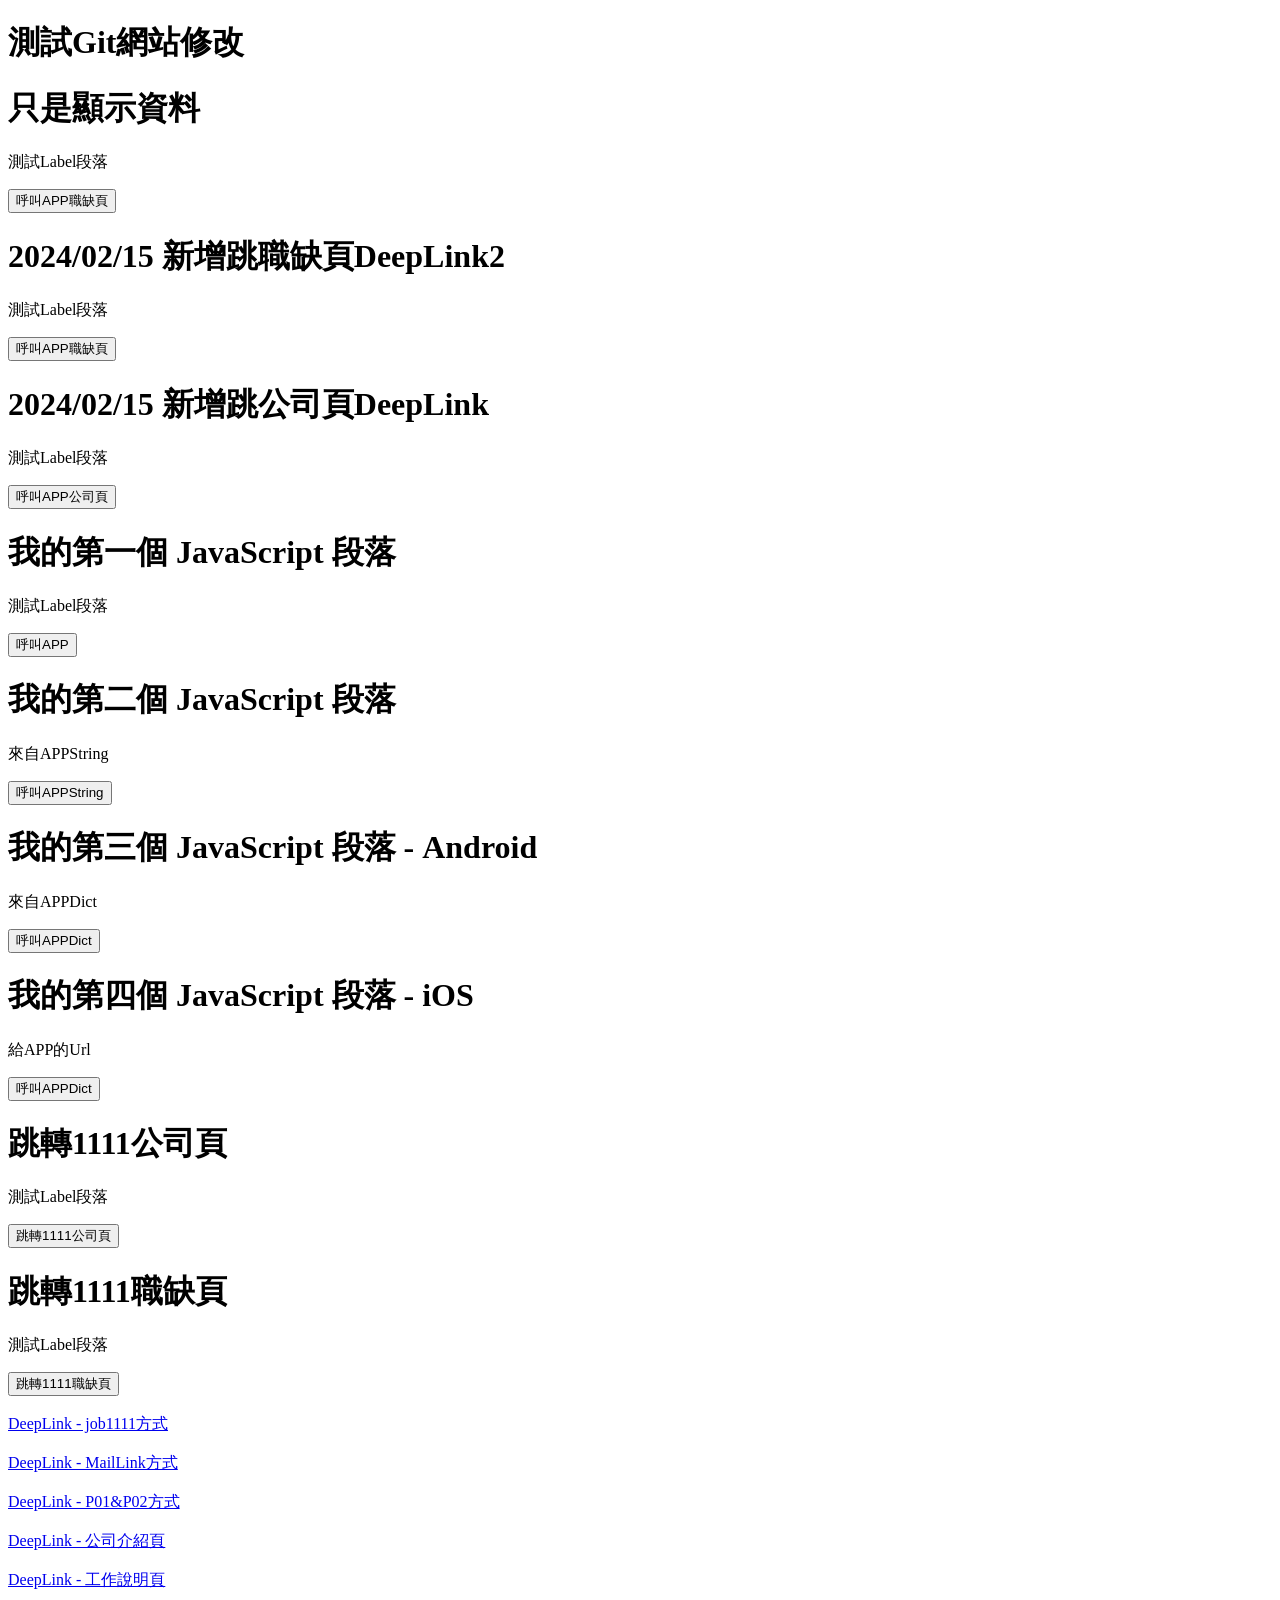
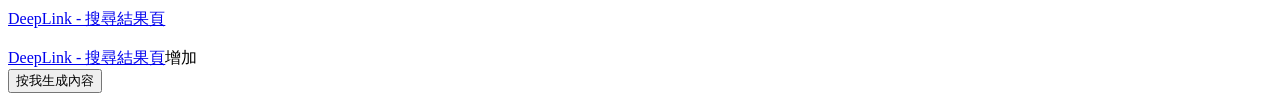
==== index.html @ 9b2616f8 "Update index.html jsCallDeepLink" ====
<!DOCTYPE html>
<html>
    <head>
        <meta charset="utf-8">
            <title>測試JavaScript</title>
	    <script src="testViewModel.js" defer></script>
            <script>
                // From App
                function callJSFromApp(message){
                    // document.getElementById("testDemo").innerHTML=Date();
                    document.getElementById("testDemo").innerHTML=message;
                }
                
                function sendMessage(message) {
                    document.getElementById("appSendString").innerHTML=message;
                    return "{\"status\":\"success\",\"value\":321}";
                }

                function dicationaryFromApp(dicationary) {
                    var sDecodedParam = window.atob(dicationary);

                    var dic = JSON.parse(sDecodedParam);
                    var token = dic["token"];
                    
                    document.getElementById("appSendDict").innerHTML=token;
                }
                
                // To App
                function jsCalliOS1() {
                    // 無參數
                    // postMessage必須帶參數 否則iOS收不到回調，無參數空值如postMessage({})
                    // window.webkit.messageHandlers.ToApp1.postMessage({})
                    
                    // 帶參數
                    window.webkit.messageHandlers.ToApp1.postMessage(131);
                }

                function jsCalliOS2() {
                    // Dictionary
                    window.webkit.messageHandlers.ToApp2.postMessage({"token":"abboke"});
                }

                function jsCalliOS3(message) {
                    // String
                    // window.webkit.messageHandlers.ToApp3.postMessage("Send message to Swift3")
                    window.JsInterface.searchJob(message);
                }

                function jsCalliOS4(message) {
                    // String
                    window.webkit.messageHandlers.appFunction.postMessage(message);
                    // 使用 JavaScript 與 WebView 的介面橋接方法，並傳遞參數
                    window.JsInterface.searchJob(message);
                }

                function checkAppInstalled(appScheme) {
                    // var appInstalled = false;

                    // 尝试打开特定应用程序的协议链接
                    // window.location.href = appScheme;

                    // 如果打开链接成功，则表示应用程序已安装
                    // 否则，catch 分支会执行
                   // appInstalled = true;


                    var now = new Date().valueOf();
                    setTimeout(function () {
                        if (new Date().valueOf() - now > 100) return;
                        window.location = "https://itunes.apple.com/tw/app/1111-zhao-gong-zuo/id805959101";
                    }, 50);
                    window.location = appScheme;
                    
                    // return appInstalled;
                }

                function showInfo() {
                    var platform = navigator.platform.toLowerCase();

                    var cookies = document.cookie;

                    var userAgent = navigator.userAgent
                    
                    var appInstalled = false;

                    // 尝试打开特定应用程序的协议链接
                    // window.location.href = appScheme;

                    // 如果打开链接成功，则表示应用程序已安装
                    // 否则，catch 分支会执行
                    // appInstalled = true;
                    // "     isInstallApp: " + appInstalled +

                    // 顯示訊息
                    document.getElementById('showInfo').innerHTML = "Platform: " + platform + "<br><br>Cookies: " + cookies + "<br><br>UserAgent: " + userAgent;
                }

function jsCallDeepLink(message, id) {
  var ua = navigator.userAgent || "";
  var isAndroid = /Android/i.test(ua);
  var isiOS = /iPhone|iPad|iPod/i.test(ua);

  var cookies = document.cookie;

  // 1) App 內的 WebView：優先走原生 bridge
  // iOS App 內的 WKWebView
  if (isiOS && window.webkit && window.webkit.messageHandlers && window.webkit.messageHandlers.appFunction) {
    window.webkit.messageHandlers.appFunction.postMessage({
      type: "openCompany",
      payload: message
    });
    document.getElementById(id).innerHTML = "Platform: iOS WKWebView<br>Cookies: " + cookies;
    return;
  }
  // Android App 內的 WebView
  if (isAndroid && window.JsInterface && typeof window.JsInterface.searchJob === "function") {
    window.JsInterface.searchJob(message);
    document.getElementById(id).innerHTML = "Platform: Android WebView<br>Cookies: " + cookies;
    return;
  }

  // 2) 純瀏覽器：嘗試 URL Scheme（或 Universal Link）
  var schemeUrl = "job1111://www.1111.com.tw/app?ajbl=" + encodeURIComponent(message);

  // 建議：若你已配置 Universal Link，直接導向對應的 https://universal.link 路徑，
  // iOS 會自動跳 App；未安裝則留在網頁。下面示範 Scheme + fallback 的作法。
  var appStoreUrl = "https://apps.apple.com/app/idXXXXXXXXX";   // <— 換成你們的 App Store 連結
  var playStoreUrl = "https://play.google.com/store/apps/details?id=com.xxx"; // <— 換成你們的 Play 連結
  var fallback = isiOS ? appStoreUrl : (isAndroid ? playStoreUrl : "https://www.1111.com.tw/");

  var start = Date.now();
  // 必須由使用者點擊事件觸發（你現在是 onclick，OK）
  window.location.href = schemeUrl;

  // 若未安裝 App，跳轉不成功，過一小段時間導去商店或官網
  setTimeout(function () {
    // 大部分瀏覽器在成功開 App 時，頁面會被切走，這個 setTimeout 來不及觸發；
    // 反之仍停留在頁面就視為失敗，做 fallback。
    if (Date.now() - start < 1500) {
      window.location.href = fallback;
    }
  }, 1200);

  document.getElementById(id).innerHTML = "Platform: " + (isiOS ? "iOS" : (isAndroid ? "Android" : "Other")) + "<br>Cookies: " + cookies;
}


                // 设置 cookie
                function setCookie(name, value, days) {
                    var expires = "";
                    if (days) {
                        var date = new Date();
                        date.setTime(date.getTime() + (days * 24 * 60 * 60 * 1000));
                        expires = "; expires=" + date.toUTCString();
                    }
                    document.cookie = name + "=" + value + expires + "; path=/";
                }

                // 调用设置 cookie 的函数
                // setCookie("username", "John Doe", 30);


                function turnToUrl(address, id) {
                    var appLink = getAppDeepLink(address);

		    var resultText = appLink;

		    var platform = navigator.platform.toLowerCase();

		
                    if (appLink !== -1) {
                        // 跳轉APP
                        // checkAppInstalled("job1111://www.1111.com.tw/app?ajbl=" + message)

			    
                        // 使用 JavaScript 與 WebView 的介面橋接方法，並傳遞參數
                        if (platform.indexOf('android') !== -1 || platform.indexOf('Android') !== -1 || platform.indexOf('linux') !== -1 || platform.indexOf('Linux') !== -1) {
                            // 如果是Android平台
                            window.JsInterface.searchJob(message);
			    resultText += ' Android ';
                        } else if (platform.indexOf('iphone') !== -1 || platform.indexOf('ipad') !== -1 || platform.indexOf('ipod') !== -1) {
				// ?  && (platform.indexOf('Mobile') !== -1)
                            // String
                            window.webkit.messageHandlers.appFunction.postMessage(message);
			    resultText += ' iOS ';
                        } else {
                            // 其他
			    resultText += ' other ';

                        }

                    } else {
                        // 跳轉網頁
                        window.location.href = address;
			resultText += ' Web ';
                        
                    }
		    document.getElementById(id).innerHTML = resultText;

                }

                function getAppDeepLink(webAddress) {
                    if (webAddress.indexOf('https://www.1111.com.tw/job/') !== -1) {
                        // https://www.1111.com.tw/job/97527652/ 1111 Android工程師
                        return check1111URL(webAddress, 'https://www.1111.com.tw/job/', 'A01_14_P01-');
                    } else if (webAddress.indexOf('https://www.1111.com.tw/corp/') !== -1) {
                        // https://www.1111.com.tw/corp/1220177/ 1111公司
                        return check1111URL(webAddress, 'https://www.1111.com.tw/corp/', 'A01_15_P01-');
                    } else {
                        return -1;
                    }
                }

                function check1111URL(webAddress, checkAddress, appLink) {
                    if (webAddress.indexOf(checkAddress) !== -1) {
                        var strs = webAddress.split(checkAddress);
                        var linkT = "";
                        for (i = 0; i < strs.length; i++) {
  	                        if (strs[i] !== "") {
    	                        linkT = strs[i].split('/')[0];
                            }
                        }
	                    return appLink + linkT;
                    }
                    return -1;
                }
                
            </script>
            <link rel="icon" type="image/png" href="rocket.png">
    </head>
    <body>
        
        <h1>測試Git網站修改</h1>
        
        <h1>只是顯示資料</h1>
        <p id="showInfo">測試Label段落</p>
        <button type="button" onclick="showInfo()">呼叫APP職缺頁</button>
        
        <h1>2024/02/15 新增跳職缺頁DeepLink2</h1>
        <p id="testDeepLinkJobDetail">測試Label段落</p>
        <button type="button" onclick="jsCallDeepLink('A01_14_P01-99086405', 'testDeepLinkJobDetail')">呼叫APP職缺頁</button>
        
        <h1>2024/02/15 新增跳公司頁DeepLink</h1>
        <p id="testDeepLinkCompanyDetail">測試Label段落</p>
        <button type="button" onclick="jsCallDeepLink('A01_15_P01-1355006', 'testDeepLinkCompanyDetail')">呼叫APP公司頁</button>
        
        <h1>我的第一個 JavaScript 段落</h1>
        <p id="testDemo">測試Label段落</p>
        <button type="button" onclick="jsCalliOS1()">呼叫APP</button>
        
        <h1>我的第二個 JavaScript 段落</h1>
        <p id="appSendString">來自APPString</p>
        <button type="button" onclick="jsCalliOS2()">呼叫APPString</button>

        <h1>我的第三個 JavaScript 段落 - Android</h1>
        <p id="appSendDict">來自APPDict</p>
        <button type="button" onclick="jsCalliOS3('A02_P03-https://www.1111.com.tw/search/job?ch=16,8,128,4096,2048,819,16384%26col=da%26mnd=64,2%26page=1%26sort=desc%26tt=2,4')">呼叫APPDict</button>

        <h1>我的第四個 JavaScript 段落 - iOS</h1>
        <p id="appSendDict">給APP的Url</p>
        <button type="button" onclick="jsCalliOS4('A02_P03-https://www.1111.com.tw/search/job?ch=16,8,128,4096,2048,819,16384%26col=da%26mnd=64,2%26page=1%26sort=desc%26tt=2,4')">呼叫APPDict</button>

        <h1>跳轉1111公司頁</h1>
        <p id="showInfo1111Company">測試Label段落</p>
        <button type="button" onclick="turnToUrl('https://www.1111.com.tw/corp/1220177/', 'showInfo1111Company')">跳轉1111公司頁</button>
        

        <h1>跳轉1111職缺頁</h1>
        <p id="showInfo1111Position">測試Label段落</p>
        <button type="button" onclick="turnToUrl('https://www.1111.com.tw/job/97527652/', 'showInfo1111Position')">跳轉1111職缺頁</button>
        

        <br>
        <br>

        <a href="job1111://www.1111.com.tw/deeplink?ajbl=A02_P02-月薪4萬" target="_blank" title="DeepLink - job1111方式">DeepLink - job1111方式</a>


        <br>
        <br>

        <a href="job1111://www.1111.com.tw/deeplink?ajbl=A02_P02-月薪4萬" target="_blank" title="DeepLink - MailLink方式">DeepLink - MailLink方式</a>

        <br>
        <br>

        <a href="job1111://www.1111.com.tw/deeplink?ajbl=A02_P01-100100_P02-月薪4萬" target="_blank" title="DeepLink - MailLink方式">DeepLink - P01&P02方式</a>

        <br>
        <br>

        <strong></strong><a href="https://www.1111.com.tw/MailLink/LinkT.asp?ajbl=A01_15_P01-9565124&Page=A01_15_P01&oNo=9565124&eNo=92201733&MailNo=0" target="_blank" title="DeepLink - 公司介紹頁">DeepLink - 公司介紹頁</a>

        <br>
        <br>

        <a href="https://www.1111.com.tw/MailLink/LinkT.asp?ajbl=A01_14_P01-9565124&Page=A01_14_P01&oNo=9565124&eNo=92201733&MailNo=0" target="_blank" title="DeepLink - 工作說明頁">DeepLink - 工作說明頁</a>

        <br>
        <br>

        <a href="https://www.1111.com.tw/?ajbl=A02_P03-https://www.1111.com.tw/search/job?ch=16,8,128,4096,2048,819,16384%26col=da%26mnd=64,2%26page=1%26sort=desc%26tt=2,4" target="_blank" title="DeepLink - 工作說明頁">DeepLink - 搜尋結果頁</a>

        <br>
        <br>

        <a href="https://www.1111.com.tw/1111app/" target="_blank" title="跳商店">DeepLink - 搜尋結果頁</a>增加

        <div id="content"></div>
  	<button onclick="generateContent('Hello')">按我生成內容</button>
    </body>
</html>
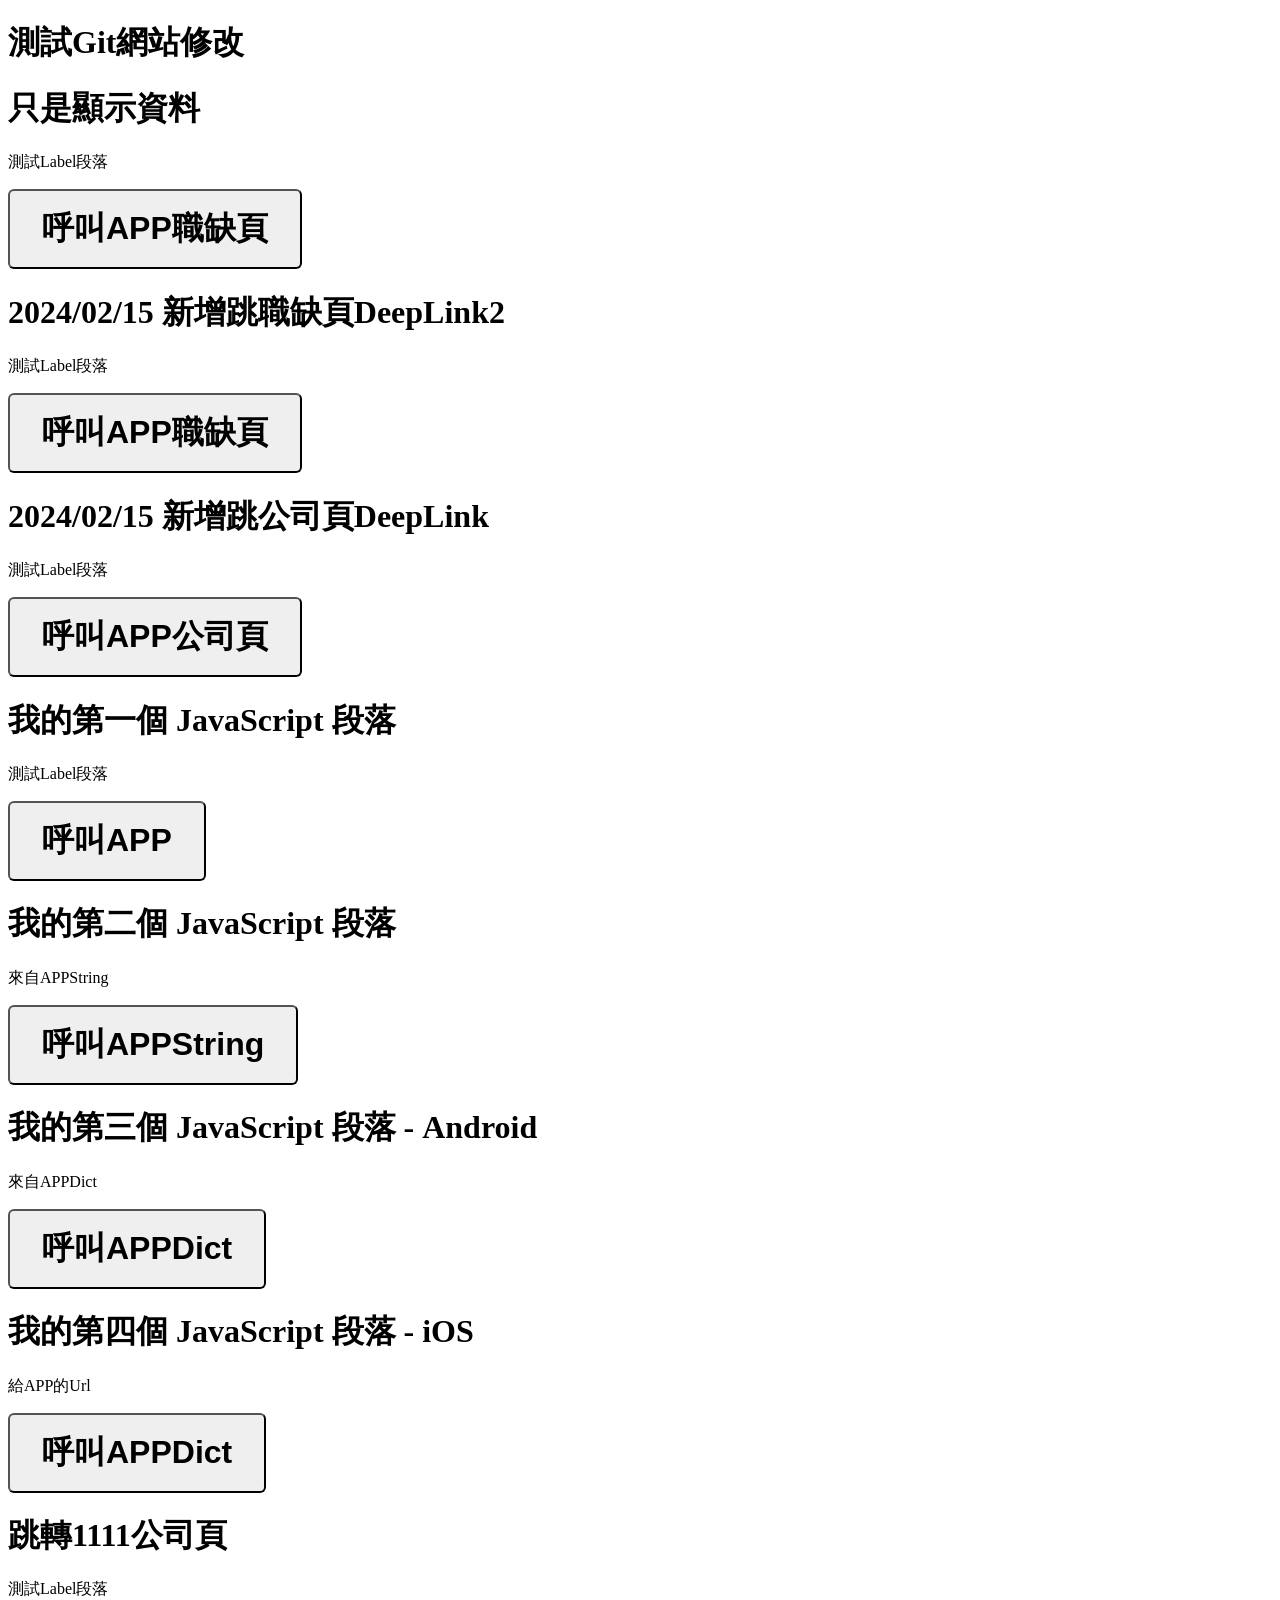
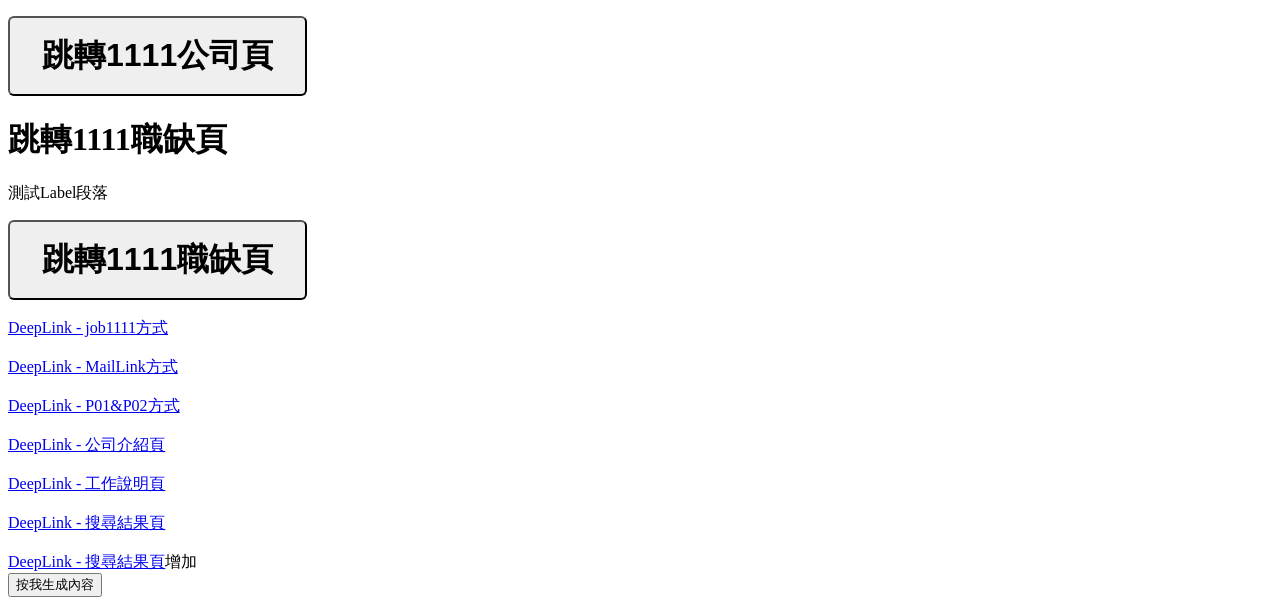
==== commit aaef1493: "Update index.html - Add css" ====
--- a/index.html
+++ b/index.html
@@ -3,6 +3,15 @@
     <head>
         <meta charset="utf-8">
             <title>測試JavaScript</title>
+		<style>
+  #deepLinkBtn {
+    font-size: 2em;        /* 跟 h1 類似的文字大小 */
+    padding: 0.5em 1em;    /* 增加內距，讓按鈕更大 */
+    font-weight: bold;     /* 粗體 */
+    border-radius: 6px;    /* 圓角（可選） */
+  }
+</style>
+
 	    <script src="testViewModel.js" defer></script>
             <script>
                 // From App
@@ -234,40 +243,40 @@
         
         <h1>只是顯示資料</h1>
         <p id="showInfo">測試Label段落</p>
-        <button type="button" onclick="showInfo()">呼叫APP職缺頁</button>
+        <button id="deepLinkBtn" type="button" onclick="showInfo()">呼叫APP職缺頁</button>
         
         <h1>2024/02/15 新增跳職缺頁DeepLink2</h1>
         <p id="testDeepLinkJobDetail">測試Label段落</p>
-        <button type="button" onclick="jsCallDeepLink('A01_14_P01-99086405', 'testDeepLinkJobDetail')">呼叫APP職缺頁</button>
+        <button id="deepLinkBtn" type="button" onclick="jsCallDeepLink('A01_14_P01-99086405', 'testDeepLinkJobDetail')">呼叫APP職缺頁</button>
         
         <h1>2024/02/15 新增跳公司頁DeepLink</h1>
         <p id="testDeepLinkCompanyDetail">測試Label段落</p>
-        <button type="button" onclick="jsCallDeepLink('A01_15_P01-1355006', 'testDeepLinkCompanyDetail')">呼叫APP公司頁</button>
+        <button id="deepLinkBtn" type="button" onclick="jsCallDeepLink('A01_15_P01-1355006', 'testDeepLinkCompanyDetail')">呼叫APP公司頁</button>
         
         <h1>我的第一個 JavaScript 段落</h1>
         <p id="testDemo">測試Label段落</p>
-        <button type="button" onclick="jsCalliOS1()">呼叫APP</button>
+        <button id="deepLinkBtn" type="button" onclick="jsCalliOS1()">呼叫APP</button>
         
         <h1>我的第二個 JavaScript 段落</h1>
         <p id="appSendString">來自APPString</p>
-        <button type="button" onclick="jsCalliOS2()">呼叫APPString</button>
+        <button id="deepLinkBtn" type="button" onclick="jsCalliOS2()">呼叫APPString</button>
 
         <h1>我的第三個 JavaScript 段落 - Android</h1>
         <p id="appSendDict">來自APPDict</p>
-        <button type="button" onclick="jsCalliOS3('A02_P03-https://www.1111.com.tw/search/job?ch=16,8,128,4096,2048,819,16384%26col=da%26mnd=64,2%26page=1%26sort=desc%26tt=2,4')">呼叫APPDict</button>
+        <button id="deepLinkBtn" type="button" onclick="jsCalliOS3('A02_P03-https://www.1111.com.tw/search/job?ch=16,8,128,4096,2048,819,16384%26col=da%26mnd=64,2%26page=1%26sort=desc%26tt=2,4')">呼叫APPDict</button>
 
         <h1>我的第四個 JavaScript 段落 - iOS</h1>
         <p id="appSendDict">給APP的Url</p>
-        <button type="button" onclick="jsCalliOS4('A02_P03-https://www.1111.com.tw/search/job?ch=16,8,128,4096,2048,819,16384%26col=da%26mnd=64,2%26page=1%26sort=desc%26tt=2,4')">呼叫APPDict</button>
+        <button id="deepLinkBtn" type="button" onclick="jsCalliOS4('A02_P03-https://www.1111.com.tw/search/job?ch=16,8,128,4096,2048,819,16384%26col=da%26mnd=64,2%26page=1%26sort=desc%26tt=2,4')">呼叫APPDict</button>
 
         <h1>跳轉1111公司頁</h1>
         <p id="showInfo1111Company">測試Label段落</p>
-        <button type="button" onclick="turnToUrl('https://www.1111.com.tw/corp/1220177/', 'showInfo1111Company')">跳轉1111公司頁</button>
+        <button id="deepLinkBtn" type="button" onclick="turnToUrl('https://www.1111.com.tw/corp/1220177/', 'showInfo1111Company')">跳轉1111公司頁</button>
         
 
         <h1>跳轉1111職缺頁</h1>
         <p id="showInfo1111Position">測試Label段落</p>
-        <button type="button" onclick="turnToUrl('https://www.1111.com.tw/job/97527652/', 'showInfo1111Position')">跳轉1111職缺頁</button>
+        <button id="deepLinkBtn" type="button" onclick="turnToUrl('https://www.1111.com.tw/job/97527652/', 'showInfo1111Position')">跳轉1111職缺頁</button>
         
 
         <br>
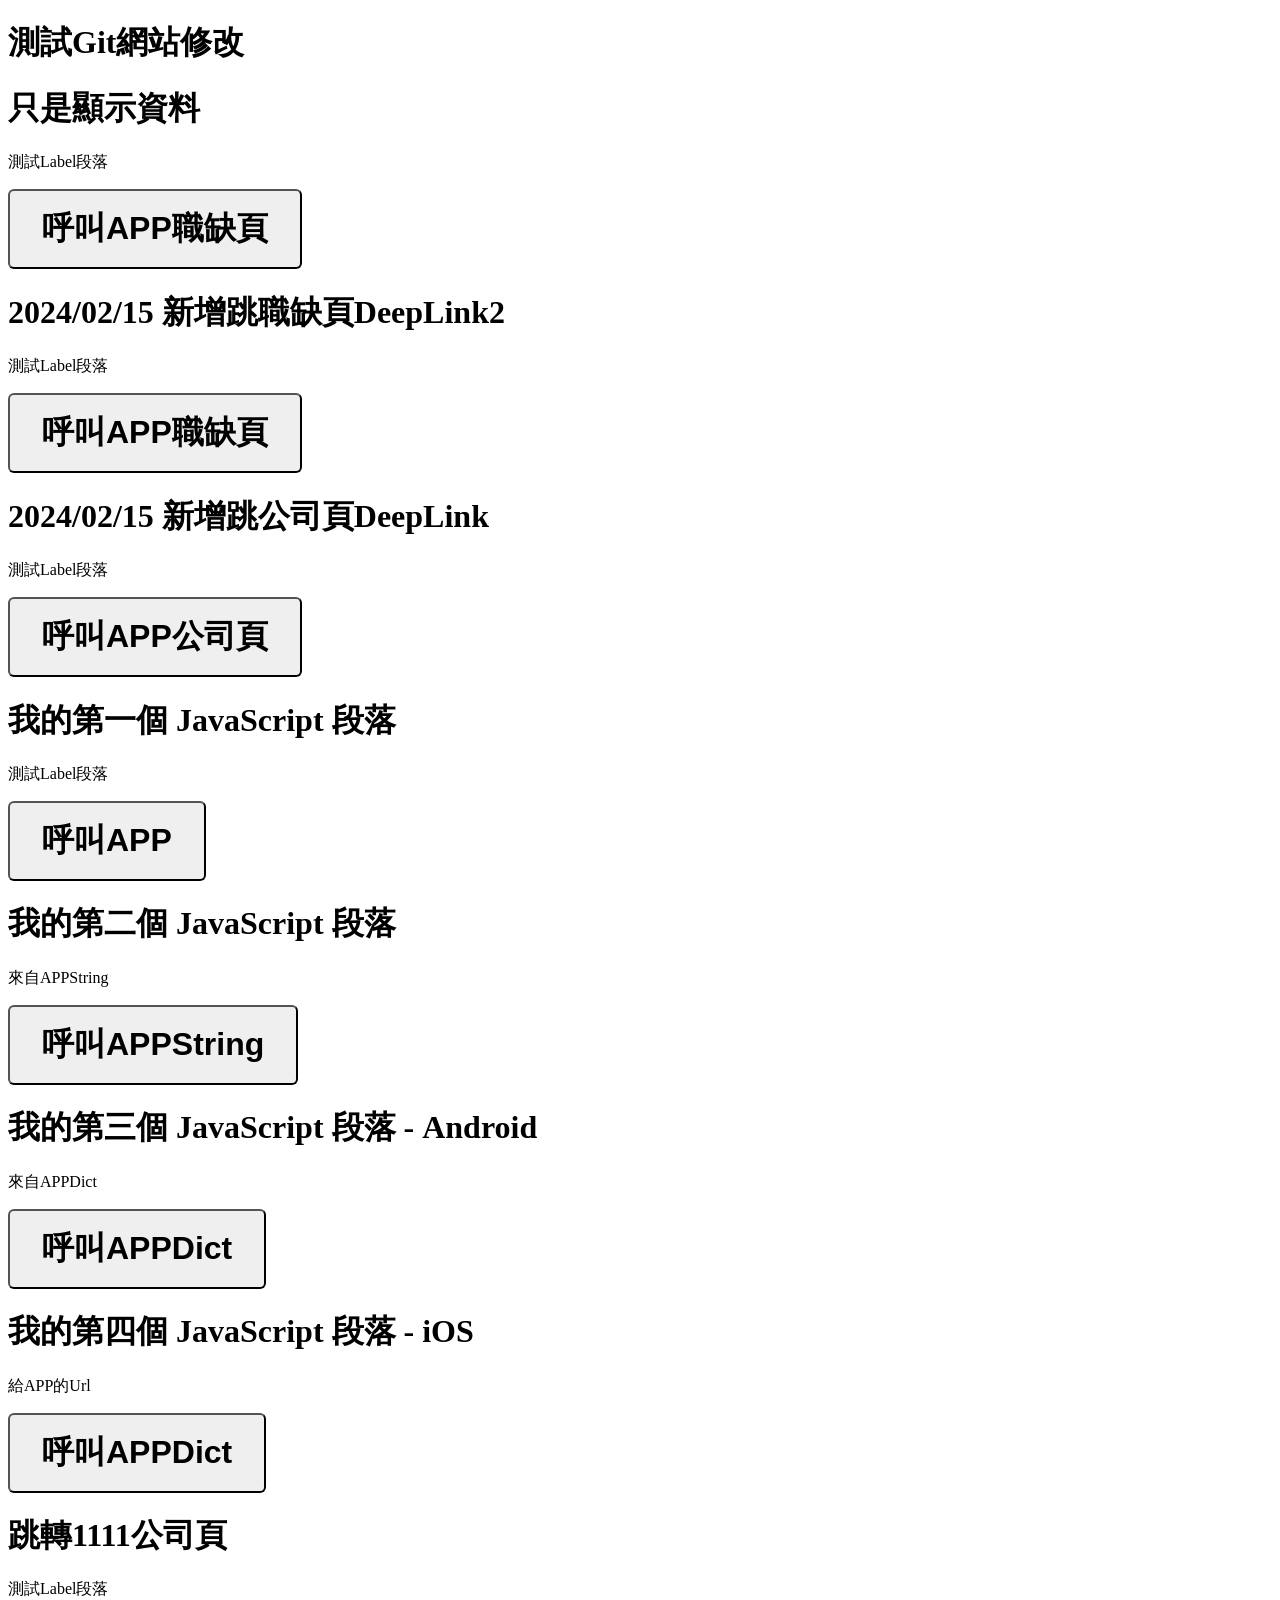
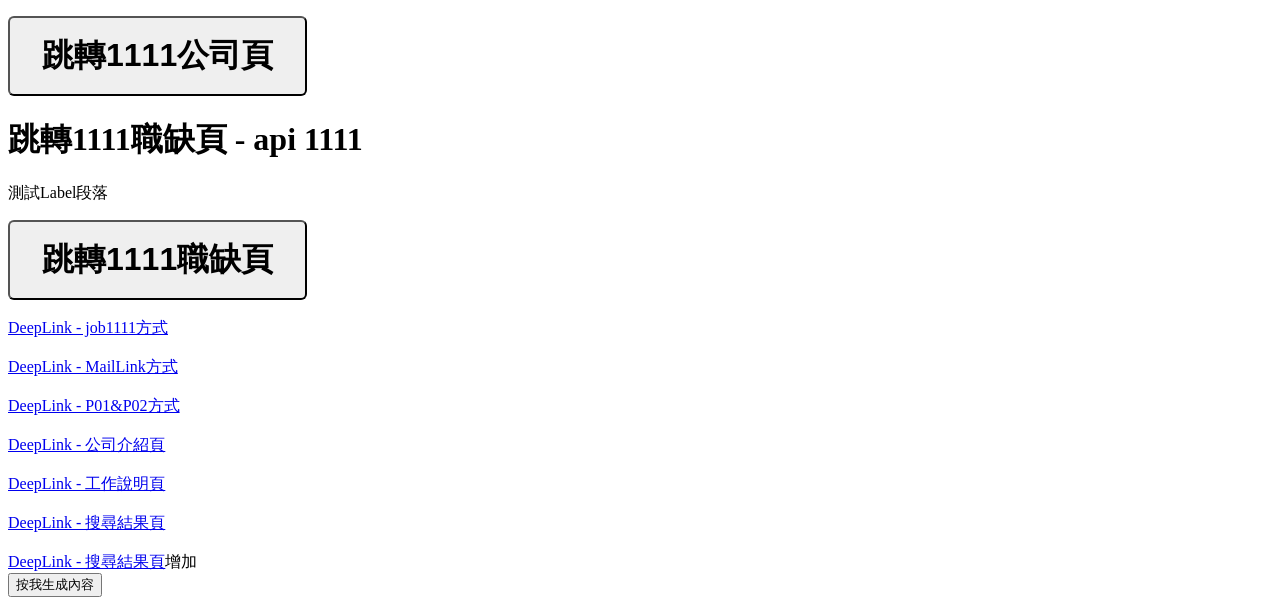
==== commit cdebe85e: "Update url" ====
--- a/index.html
+++ b/index.html
@@ -274,9 +274,9 @@
         <button id="deepLinkBtn" type="button" onclick="turnToUrl('https://www.1111.com.tw/corp/1220177/', 'showInfo1111Company')">跳轉1111公司頁</button>
         
 
-        <h1>跳轉1111職缺頁</h1>
+        <h1>跳轉1111職缺頁 - api 1111</h1>
         <p id="showInfo1111Position">測試Label段落</p>
-        <button id="deepLinkBtn" type="button" onclick="turnToUrl('https://www.1111.com.tw/job/97527652/', 'showInfo1111Position')">跳轉1111職缺頁</button>
+        <button id="deepLinkBtn" type="button" onclick="turnToUrl('https://api.1111.com.tw/job/97527652/', 'showInfo1111Position')">跳轉1111職缺頁</button>
         
 
         <br>
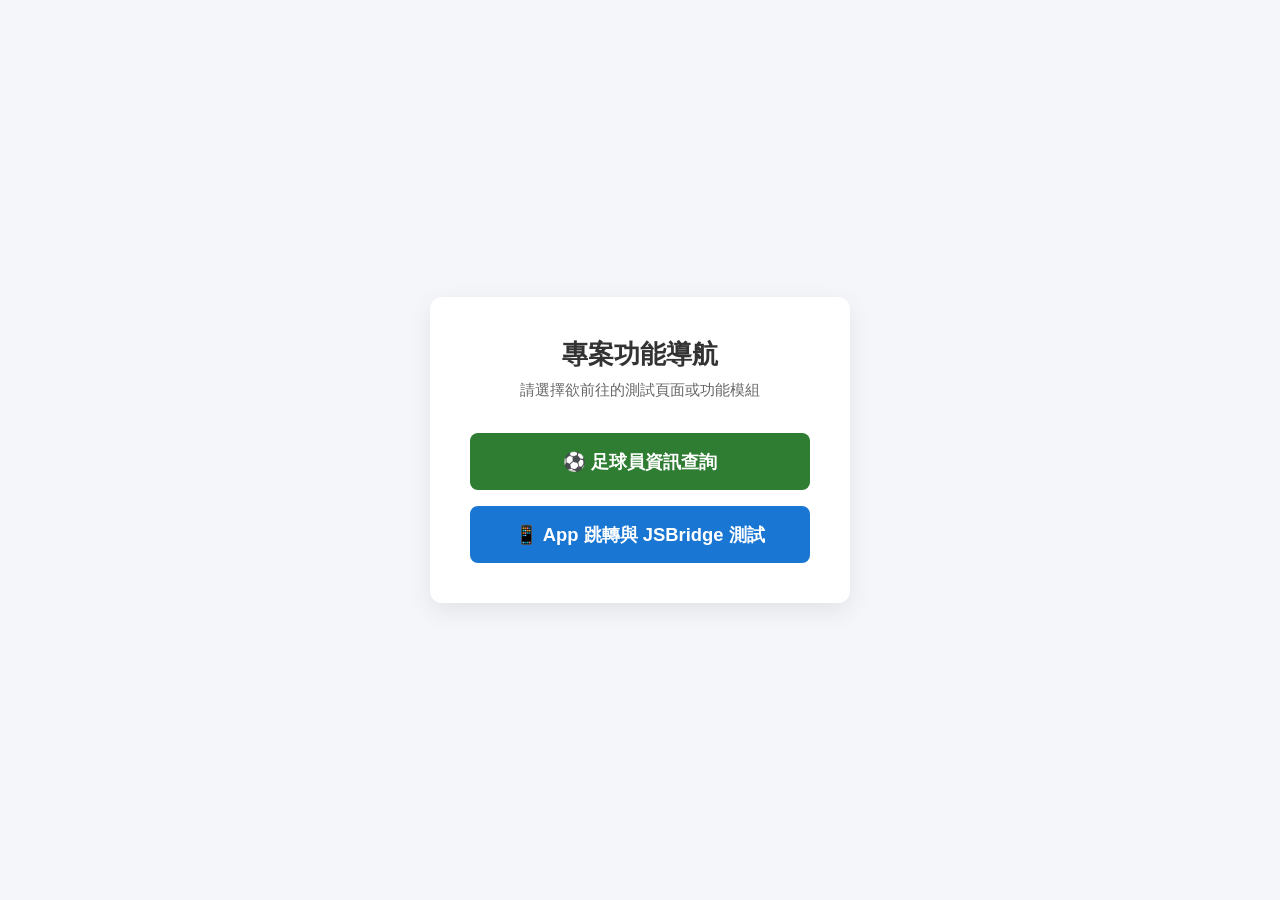
==== commit 6a6b7f33: "Add football player search page (players.html) and clean up index.html - players.html: static client" ====
--- a/index.html
+++ b/index.html
@@ -1,321 +1,102 @@
 <!DOCTYPE html>
-<html>
-    <head>
-        <meta charset="utf-8">
-            <title>測試JavaScript</title>
-		<style>
-  #deepLinkBtn {
-    font-size: 2em;        /* 跟 h1 類似的文字大小 */
-    padding: 0.5em 1em;    /* 增加內距，讓按鈕更大 */
-    font-weight: bold;     /* 粗體 */
-    border-radius: 6px;    /* 圓角（可選） */
-  }
-</style>
+<html lang="zh-Hant">
+<head>
+    <meta charset="utf-8">
+    <meta name="viewport" content="width=device-width, initial-scale=1.0">
+    <title>個人測試專案首頁</title>
+    <link rel="icon" type="image/png" href="rocket.png">
+    <style>
+        * {
+            box-sizing: border-box;
+            margin: 0;
+            padding: 0;
+        }
 
-	    <script src="testViewModel.js" defer></script>
-            <script>
-                // From App
-                function callJSFromApp(message){
-                    // document.getElementById("testDemo").innerHTML=Date();
-                    document.getElementById("testDemo").innerHTML=message;
-                }
-                
-                function sendMessage(message) {
-                    document.getElementById("appSendString").innerHTML=message;
-                    return "{\"status\":\"success\",\"value\":321}";
-                }
+        body {
+            font-family: -apple-system, BlinkMacSystemFont, "Segoe UI", Roboto, "Helvetica Neue", Arial, sans-serif;
+            background-color: #f4f6f9;
+            display: flex;
+            justify-content: center;
+            align-items: center;
+            min-height: 100vh;
+        }
 
-                function dicationaryFromApp(dicationary) {
-                    var sDecodedParam = window.atob(dicationary);
+        .container {
+            background: #ffffff;
+            padding: 2.5rem;
+            border-radius: 12px;
+            box-shadow: 0 8px 24px rgba(0, 0, 0, 0.08);
+            text-align: center;
+            max-width: 420px;
+            width: 90%;
+        }
 
-                    var dic = JSON.parse(sDecodedParam);
-                    var token = dic["token"];
-                    
-                    document.getElementById("appSendDict").innerHTML=token;
-                }
-                
-                // To App
-                function jsCalliOS1() {
-                    // 無參數
-                    // postMessage必須帶參數 否則iOS收不到回調，無參數空值如postMessage({})
-                    // window.webkit.messageHandlers.ToApp1.postMessage({})
-                    
-                    // 帶參數
-                    window.webkit.messageHandlers.ToApp1.postMessage(131);
-                }
+        h1 {
+            font-size: 1.6rem;
+            color: #333333;
+            margin-bottom: 0.5rem;
+        }
 
-                function jsCalliOS2() {
-                    // Dictionary
-                    window.webkit.messageHandlers.ToApp2.postMessage({"token":"abboke"});
-                }
+        p {
+            color: #666666;
+            margin-bottom: 2rem;
+            font-size: 0.95rem;
+        }
 
-                function jsCalliOS3(message) {
-                    // String
-                    // window.webkit.messageHandlers.ToApp3.postMessage("Send message to Swift3")
-                    window.JsInterface.searchJob(message);
-                }
+        .button-group {
+            display: flex;
+            flex-direction: column;
+            gap: 1rem;
+        }
 
-                function jsCalliOS4(message) {
-                    // String
-                    window.webkit.messageHandlers.appFunction.postMessage(message);
-                    // 使用 JavaScript 與 WebView 的介面橋接方法，並傳遞參數
-                    window.JsInterface.searchJob(message);
-                }
+        .nav-btn {
+            display: block;
+            text-decoration: none;
+            font-size: 1.15rem;
+            font-weight: bold;
+            padding: 1rem 1.5rem;
+            border-radius: 8px;
+            transition: all 0.2s ease-in-out;
+            color: #ffffff;
+        }
 
-                function checkAppInstalled(appScheme) {
-                    // var appInstalled = false;
+        /* 足球員查詢按鈕樣式 */
+        .btn-football {
+            background-color: #2e7d32;
+        }
+        .btn-football:hover {
+            background-color: #1b5e20;
+            transform: translateY(-2px);
+            box-shadow: 0 4px 12px rgba(46, 125, 50, 0.3);
+        }
 
-                    // 尝试打开特定应用程序的协议链接
-                    // window.location.href = appScheme;
+        /* App 測試頁按鈕樣式 */
+        .btn-app-test {
+            background-color: #1976d2;
+        }
+        .btn-app-test:hover {
+            background-color: #115293;
+            transform: translateY(-2px);
+            box-shadow: 0 4px 12px rgba(25, 118, 210, 0.3);
+        }
+    </style>
+</head>
+<body>
 
-                    // 如果打开链接成功，则表示应用程序已安装
-                    // 否则，catch 分支会执行
-                   // appInstalled = true;
+    <main class="container">
+        <h1>專案功能導航</h1>
+        <p>請選擇欲前往的測試頁面或功能模組</p>
 
+        <div class="button-group">
+            <a href="players.html" class="nav-btn btn-football">
+                ⚽ 足球員資訊查詢
+            </a>
 
-                    var now = new Date().valueOf();
-                    setTimeout(function () {
-                        if (new Date().valueOf() - now > 100) return;
-                        window.location = "https://itunes.apple.com/tw/app/1111-zhao-gong-zuo/id805959101";
-                    }, 50);
-                    window.location = appScheme;
-                    
-                    // return appInstalled;
-                }
+            <a href="app-test.html" class="nav-btn btn-app-test">
+                📱 App 跳轉與 JSBridge 測試
+            </a>
+        </div>
+    </main>
 
-                function showInfo() {
-                    var platform = navigator.platform.toLowerCase();
-
-                    var cookies = document.cookie;
-
-                    var userAgent = navigator.userAgent
-                    
-                    var appInstalled = false;
-
-                    // 尝试打开特定应用程序的协议链接
-                    // window.location.href = appScheme;
-
-                    // 如果打开链接成功，则表示应用程序已安装
-                    // 否则，catch 分支会执行
-                    // appInstalled = true;
-                    // "     isInstallApp: " + appInstalled +
-
-                    // 顯示訊息
-                    document.getElementById('showInfo').innerHTML = "Platform: " + platform + "<br><br>Cookies: " + cookies + "<br><br>UserAgent: " + userAgent;
-                }
-
-function jsCallDeepLink(message, id) {
-  var ua = navigator.userAgent || "";
-  var isAndroid = /Android/i.test(ua);
-  var isiOS = /iPhone|iPad|iPod/i.test(ua);
-
-  var cookies = document.cookie;
-
-  // 1) App 內的 WebView：優先走原生 bridge
-  // iOS App 內的 WKWebView
-  if (isiOS && window.webkit && window.webkit.messageHandlers && window.webkit.messageHandlers.appFunction) {
-    window.webkit.messageHandlers.appFunction.postMessage({
-      type: "openCompany",
-      payload: message
-    });
-    document.getElementById(id).innerHTML = "Platform: iOS WKWebView<br>Cookies: " + cookies;
-    return;
-  }
-  // Android App 內的 WebView
-  if (isAndroid && window.JsInterface && typeof window.JsInterface.searchJob === "function") {
-    window.JsInterface.searchJob(message);
-    document.getElementById(id).innerHTML = "Platform: Android WebView<br>Cookies: " + cookies;
-    return;
-  }
-
-  // 2) 純瀏覽器：嘗試 URL Scheme（或 Universal Link）
-  var schemeUrl = "job1111://www.1111.com.tw/app?ajbl=" + encodeURIComponent(message);
-
-  // 建議：若你已配置 Universal Link，直接導向對應的 https://universal.link 路徑，
-  // iOS 會自動跳 App；未安裝則留在網頁。下面示範 Scheme + fallback 的作法。
-  var appStoreUrl = "https://apps.apple.com/app/idXXXXXXXXX";   // <— 換成你們的 App Store 連結
-  var playStoreUrl = "https://play.google.com/store/apps/details?id=com.xxx"; // <— 換成你們的 Play 連結
-  var fallback = isiOS ? appStoreUrl : (isAndroid ? playStoreUrl : "https://www.1111.com.tw/");
-
-  var start = Date.now();
-  // 必須由使用者點擊事件觸發（你現在是 onclick，OK）
-  window.location.href = schemeUrl;
-
-  // 若未安裝 App，跳轉不成功，過一小段時間導去商店或官網
-  setTimeout(function () {
-    // 大部分瀏覽器在成功開 App 時，頁面會被切走，這個 setTimeout 來不及觸發；
-    // 反之仍停留在頁面就視為失敗，做 fallback。
-    if (Date.now() - start < 1500) {
-      window.location.href = fallback;
-    }
-  }, 1200);
-
-  document.getElementById(id).innerHTML = "Platform: " + (isiOS ? "iOS" : (isAndroid ? "Android" : "Other")) + "<br>Cookies: " + cookies;
-}
-
-
-                // 设置 cookie
-                function setCookie(name, value, days) {
-                    var expires = "";
-                    if (days) {
-                        var date = new Date();
-                        date.setTime(date.getTime() + (days * 24 * 60 * 60 * 1000));
-                        expires = "; expires=" + date.toUTCString();
-                    }
-                    document.cookie = name + "=" + value + expires + "; path=/";
-                }
-
-                // 调用设置 cookie 的函数
-                // setCookie("username", "John Doe", 30);
-
-
-                function turnToUrl(address, id) {
-                    var appLink = getAppDeepLink(address);
-
-		    var resultText = appLink;
-
-		    var platform = navigator.platform.toLowerCase();
-
-		
-                    if (appLink !== -1) {
-                        // 跳轉APP
-                        // checkAppInstalled("job1111://www.1111.com.tw/app?ajbl=" + message)
-
-			    
-                        // 使用 JavaScript 與 WebView 的介面橋接方法，並傳遞參數
-                        if (platform.indexOf('android') !== -1 || platform.indexOf('Android') !== -1 || platform.indexOf('linux') !== -1 || platform.indexOf('Linux') !== -1) {
-                            // 如果是Android平台
-                            window.JsInterface.searchJob(message);
-			    resultText += ' Android ';
-                        } else if (platform.indexOf('iphone') !== -1 || platform.indexOf('ipad') !== -1 || platform.indexOf('ipod') !== -1) {
-				// ?  && (platform.indexOf('Mobile') !== -1)
-                            // String
-                            window.webkit.messageHandlers.appFunction.postMessage(message);
-			    resultText += ' iOS ';
-                        } else {
-                            // 其他
-			    resultText += ' other ';
-
-                        }
-
-                    } else {
-                        // 跳轉網頁
-                        window.location.href = address;
-			resultText += ' Web ';
-                        
-                    }
-		    document.getElementById(id).innerHTML = resultText;
-
-                }
-
-                function getAppDeepLink(webAddress) {
-                    if (webAddress.indexOf('https://www.1111.com.tw/job/') !== -1) {
-                        // https://www.1111.com.tw/job/97527652/ 1111 Android工程師
-                        return check1111URL(webAddress, 'https://www.1111.com.tw/job/', 'A01_14_P01-');
-                    } else if (webAddress.indexOf('https://www.1111.com.tw/corp/') !== -1) {
-                        // https://www.1111.com.tw/corp/1220177/ 1111公司
-                        return check1111URL(webAddress, 'https://www.1111.com.tw/corp/', 'A01_15_P01-');
-                    } else {
-                        return -1;
-                    }
-                }
-
-                function check1111URL(webAddress, checkAddress, appLink) {
-                    if (webAddress.indexOf(checkAddress) !== -1) {
-                        var strs = webAddress.split(checkAddress);
-                        var linkT = "";
-                        for (i = 0; i < strs.length; i++) {
-  	                        if (strs[i] !== "") {
-    	                        linkT = strs[i].split('/')[0];
-                            }
-                        }
-	                    return appLink + linkT;
-                    }
-                    return -1;
-                }
-                
-            </script>
-            <link rel="icon" type="image/png" href="rocket.png">
-    </head>
-    <body>
-        
-        <h1>測試Git網站修改</h1>
-        
-        <h1>只是顯示資料</h1>
-        <p id="showInfo">測試Label段落</p>
-        <button id="deepLinkBtn" type="button" onclick="showInfo()">呼叫APP職缺頁</button>
-        
-        <h1>2024/02/15 新增跳職缺頁DeepLink2</h1>
-        <p id="testDeepLinkJobDetail">測試Label段落</p>
-        <button id="deepLinkBtn" type="button" onclick="jsCallDeepLink('A01_14_P01-99086405', 'testDeepLinkJobDetail')">呼叫APP職缺頁</button>
-        
-        <h1>2024/02/15 新增跳公司頁DeepLink</h1>
-        <p id="testDeepLinkCompanyDetail">測試Label段落</p>
-        <button id="deepLinkBtn" type="button" onclick="jsCallDeepLink('A01_15_P01-1355006', 'testDeepLinkCompanyDetail')">呼叫APP公司頁</button>
-        
-        <h1>我的第一個 JavaScript 段落</h1>
-        <p id="testDemo">測試Label段落</p>
-        <button id="deepLinkBtn" type="button" onclick="jsCalliOS1()">呼叫APP</button>
-        
-        <h1>我的第二個 JavaScript 段落</h1>
-        <p id="appSendString">來自APPString</p>
-        <button id="deepLinkBtn" type="button" onclick="jsCalliOS2()">呼叫APPString</button>
-
-        <h1>我的第三個 JavaScript 段落 - Android</h1>
-        <p id="appSendDict">來自APPDict</p>
-        <button id="deepLinkBtn" type="button" onclick="jsCalliOS3('A02_P03-https://www.1111.com.tw/search/job?ch=16,8,128,4096,2048,819,16384%26col=da%26mnd=64,2%26page=1%26sort=desc%26tt=2,4')">呼叫APPDict</button>
-
-        <h1>我的第四個 JavaScript 段落 - iOS</h1>
-        <p id="appSendDict">給APP的Url</p>
-        <button id="deepLinkBtn" type="button" onclick="jsCalliOS4('A02_P03-https://www.1111.com.tw/search/job?ch=16,8,128,4096,2048,819,16384%26col=da%26mnd=64,2%26page=1%26sort=desc%26tt=2,4')">呼叫APPDict</button>
-
-        <h1>跳轉1111公司頁</h1>
-        <p id="showInfo1111Company">測試Label段落</p>
-        <button id="deepLinkBtn" type="button" onclick="turnToUrl('https://www.1111.com.tw/corp/1220177/', 'showInfo1111Company')">跳轉1111公司頁</button>
-        
-
-        <h1>跳轉1111職缺頁 - api 1111</h1>
-        <p id="showInfo1111Position">測試Label段落</p>
-        <button id="deepLinkBtn" type="button" onclick="turnToUrl('https://api.1111.com.tw/job/97527652/', 'showInfo1111Position')">跳轉1111職缺頁</button>
-        
-
-        <br>
-        <br>
-
-        <a href="job1111://www.1111.com.tw/deeplink?ajbl=A02_P02-月薪4萬" target="_blank" title="DeepLink - job1111方式">DeepLink - job1111方式</a>
-
-
-        <br>
-        <br>
-
-        <a href="job1111://www.1111.com.tw/deeplink?ajbl=A02_P02-月薪4萬" target="_blank" title="DeepLink - MailLink方式">DeepLink - MailLink方式</a>
-
-        <br>
-        <br>
-
-        <a href="job1111://www.1111.com.tw/deeplink?ajbl=A02_P01-100100_P02-月薪4萬" target="_blank" title="DeepLink - MailLink方式">DeepLink - P01&P02方式</a>
-
-        <br>
-        <br>
-
-        <strong></strong><a href="https://www.1111.com.tw/MailLink/LinkT.asp?ajbl=A01_15_P01-9565124&Page=A01_15_P01&oNo=9565124&eNo=92201733&MailNo=0" target="_blank" title="DeepLink - 公司介紹頁">DeepLink - 公司介紹頁</a>
-
-        <br>
-        <br>
-
-        <a href="https://www.1111.com.tw/MailLink/LinkT.asp?ajbl=A01_14_P01-9565124&Page=A01_14_P01&oNo=9565124&eNo=92201733&MailNo=0" target="_blank" title="DeepLink - 工作說明頁">DeepLink - 工作說明頁</a>
-
-        <br>
-        <br>
-
-        <a href="https://www.1111.com.tw/?ajbl=A02_P03-https://www.1111.com.tw/search/job?ch=16,8,128,4096,2048,819,16384%26col=da%26mnd=64,2%26page=1%26sort=desc%26tt=2,4" target="_blank" title="DeepLink - 工作說明頁">DeepLink - 搜尋結果頁</a>
-
-        <br>
-        <br>
-
-        <a href="https://www.1111.com.tw/1111app/" target="_blank" title="跳商店">DeepLink - 搜尋結果頁</a>增加
-
-        <div id="content"></div>
-  	<button onclick="generateContent('Hello')">按我生成內容</button>
-    </body>
+</body>
 </html>
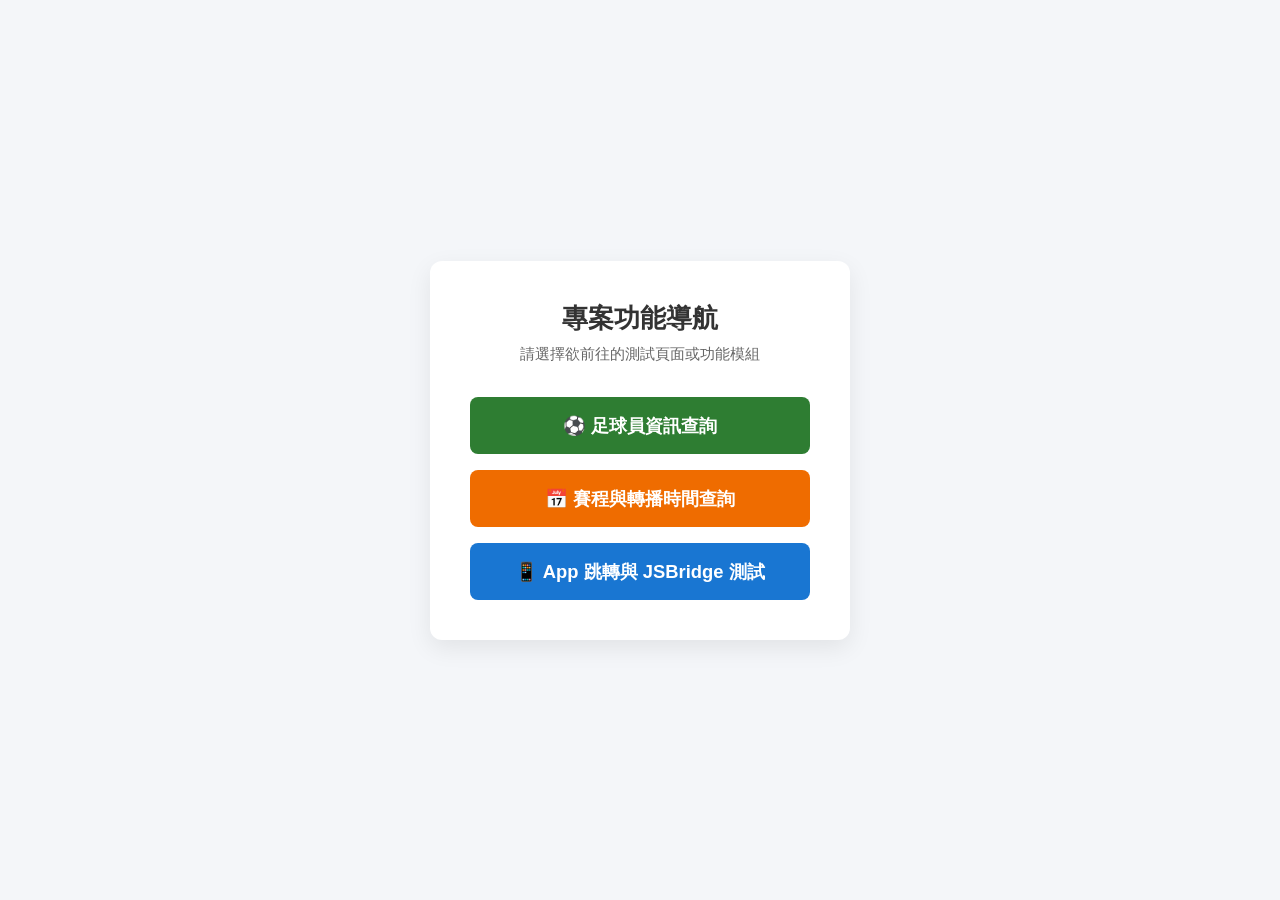
==== commit 259af5e0: "Add World Cup schedule/broadcast lookup page (schedule.html) Lets you pick a team and see its full m" ====
--- a/index.html
+++ b/index.html
@@ -79,6 +79,16 @@
             transform: translateY(-2px);
             box-shadow: 0 4px 12px rgba(25, 118, 210, 0.3);
         }
+
+        /* 賽程查詢按鈕樣式 */
+        .btn-schedule {
+            background-color: #ef6c00;
+        }
+        .btn-schedule:hover {
+            background-color: #b34700;
+            transform: translateY(-2px);
+            box-shadow: 0 4px 12px rgba(239, 108, 0, 0.3);
+        }
     </style>
 </head>
 <body>
@@ -92,6 +102,10 @@
                 ⚽ 足球員資訊查詢
             </a>
 
+            <a href="schedule.html" class="nav-btn btn-schedule">
+                📅 賽程與轉播時間查詢
+            </a>
+
             <a href="app-test.html" class="nav-btn btn-app-test">
                 📱 App 跳轉與 JSBridge 測試
             </a>
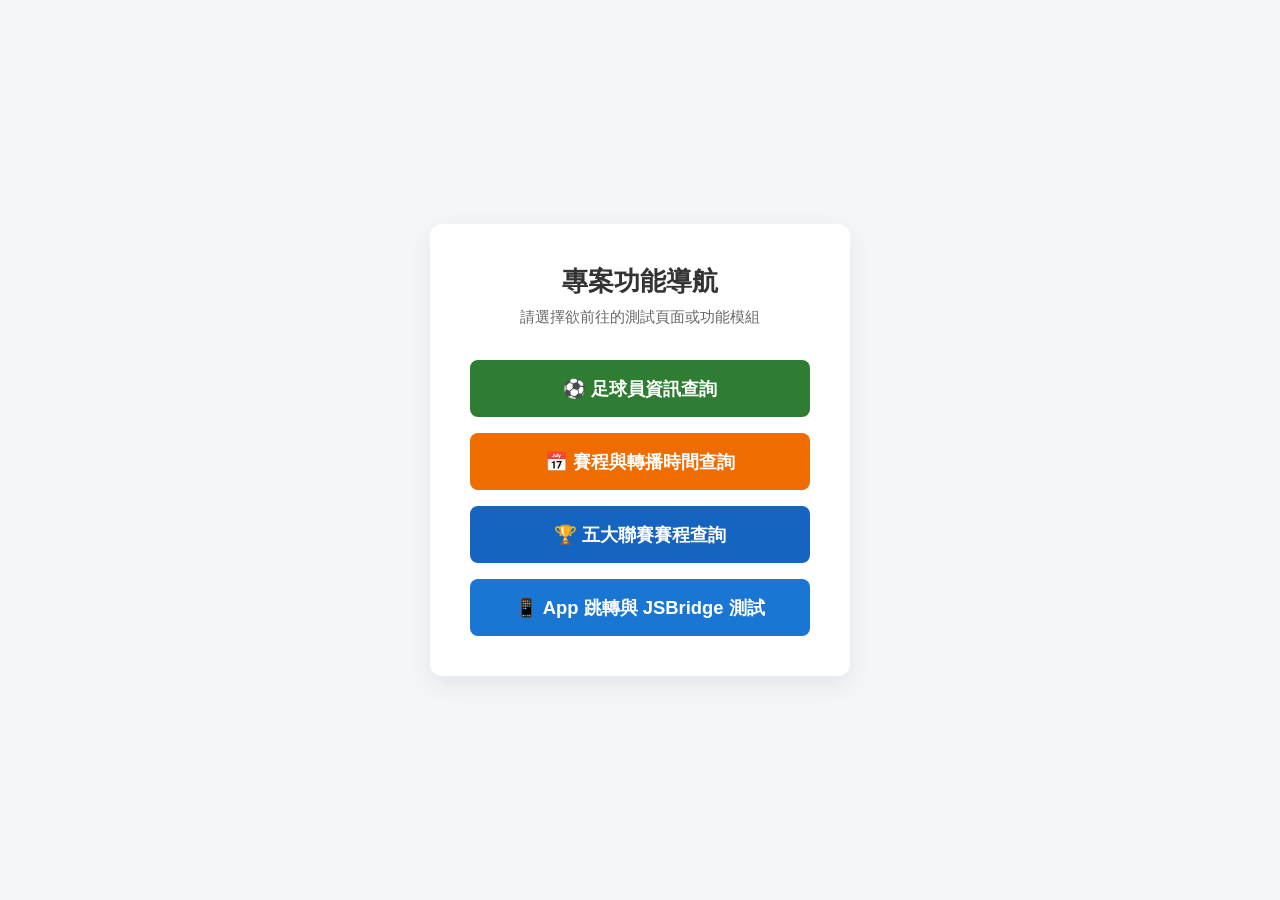
==== commit 485597a7: "新增五大聯賽賽程查詢頁面 新增 league-schedule.html/css/js：可依聯賽（英超/西甲/德甲/義甲/法甲）與球隊篩選未來賽程， 含各聯賽台灣轉播資訊（DAZN／ELTA.tv／M" ====
--- a/index.html
+++ b/index.html
@@ -89,6 +89,16 @@
             transform: translateY(-2px);
             box-shadow: 0 4px 12px rgba(239, 108, 0, 0.3);
         }
+
+        /* 聯賽賽程查詢按鈕樣式 */
+        .btn-league-schedule {
+            background-color: #1565c0;
+        }
+        .btn-league-schedule:hover {
+            background-color: #0d47a1;
+            transform: translateY(-2px);
+            box-shadow: 0 4px 12px rgba(21, 101, 192, 0.3);
+        }
     </style>
 </head>
 <body>
@@ -106,6 +116,10 @@
                 📅 賽程與轉播時間查詢
             </a>
 
+            <a href="league-schedule.html" class="nav-btn btn-league-schedule">
+                🏆 五大聯賽賽程查詢
+            </a>
+
             <a href="app-test.html" class="nav-btn btn-app-test">
                 📱 App 跳轉與 JSBridge 測試
             </a>
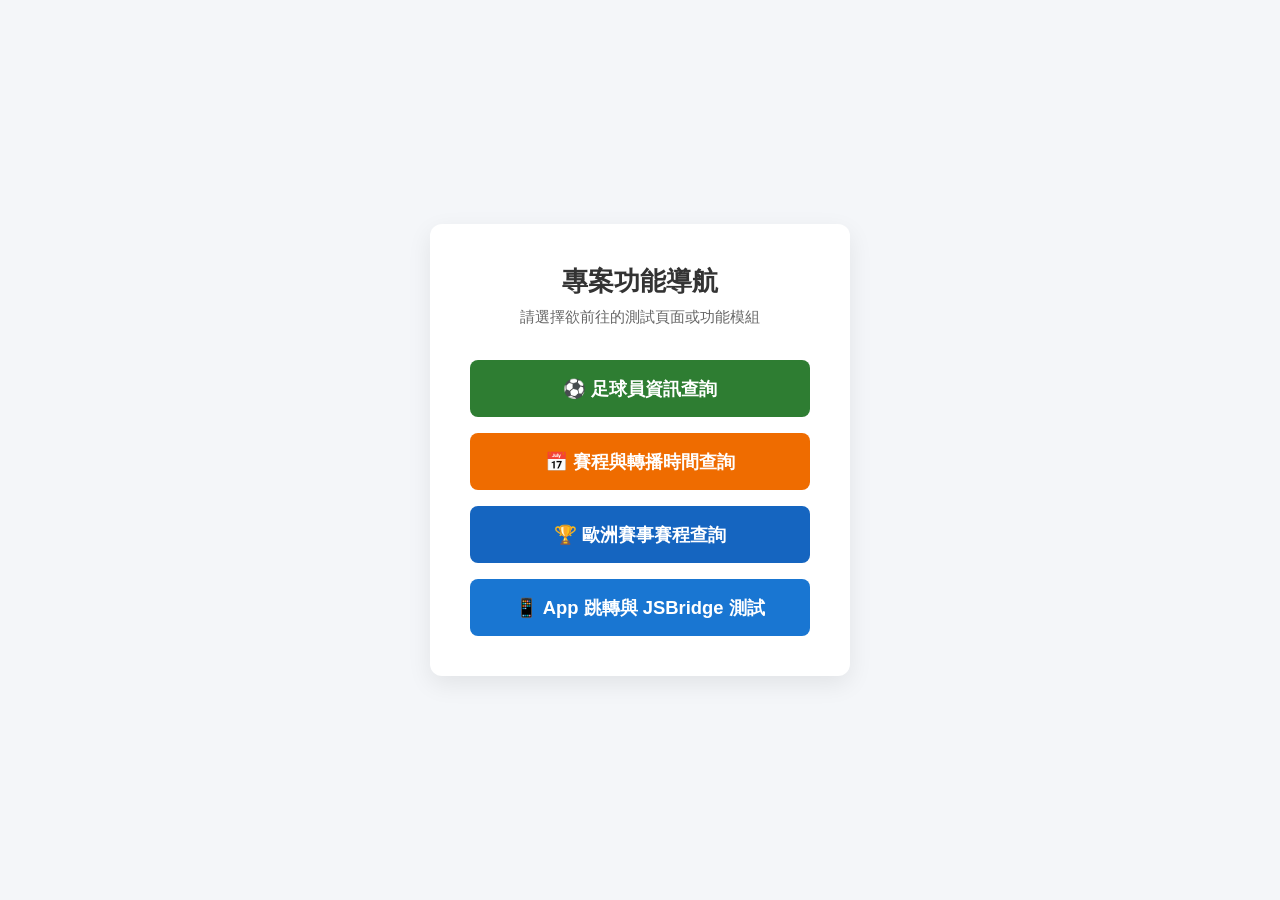
==== commit d66d5b58: "歐洲賽事賽程查詢新增歐冠、歐國聯 league-schedule.html/js 前端擴充為可選 7 項賽事（五大聯賽 + UEFA Champions League + UEFA Nations L" ====
--- a/index.html
+++ b/index.html
@@ -90,7 +90,7 @@
             box-shadow: 0 4px 12px rgba(239, 108, 0, 0.3);
         }
 
-        /* 聯賽賽程查詢按鈕樣式 */
+        /* 歐洲賽事賽程查詢按鈕樣式 */
         .btn-league-schedule {
             background-color: #1565c0;
         }
@@ -117,7 +117,7 @@
             </a>
 
             <a href="league-schedule.html" class="nav-btn btn-league-schedule">
-                🏆 五大聯賽賽程查詢
+                🏆 歐洲賽事賽程查詢
             </a>
 
             <a href="app-test.html" class="nav-btn btn-app-test">
